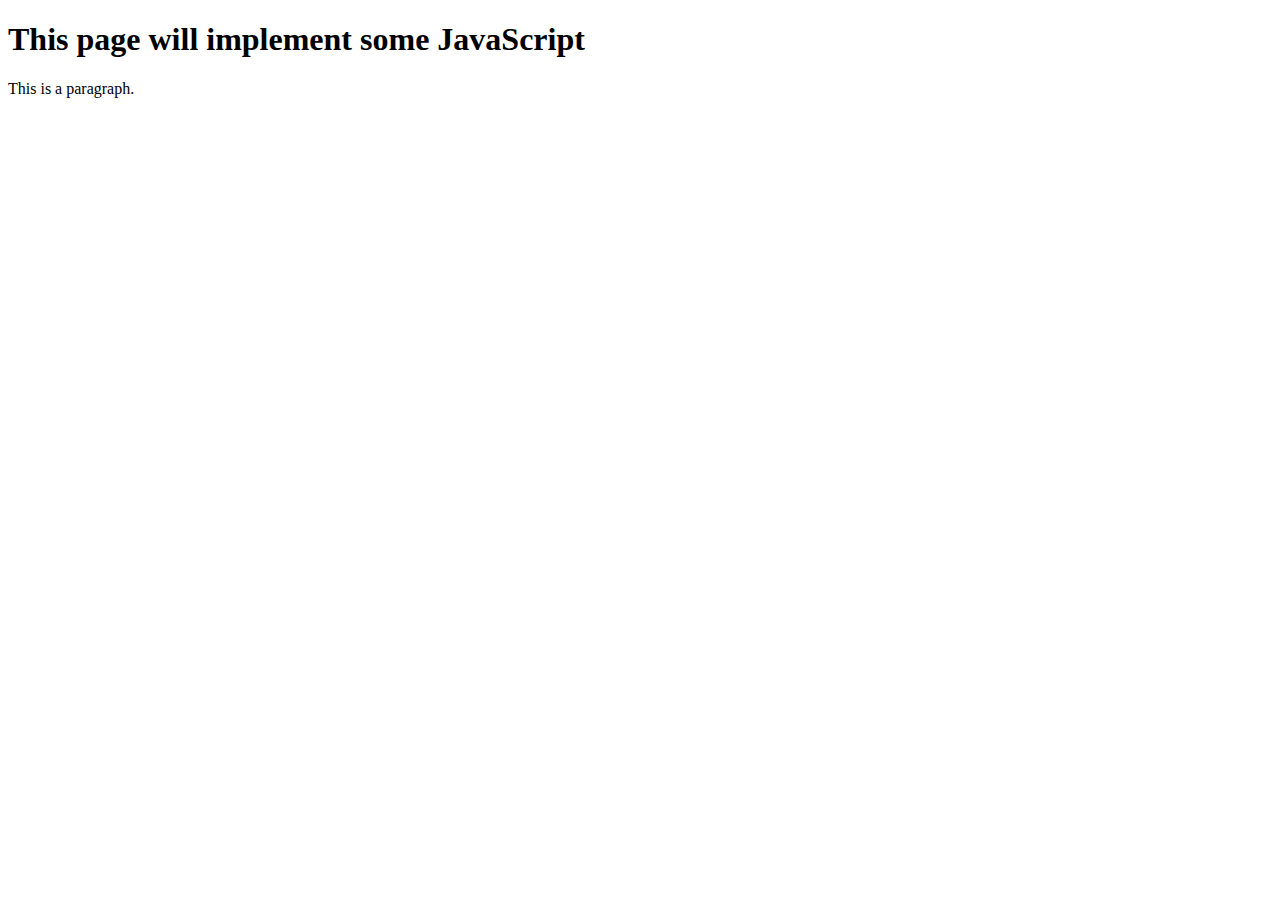
==== javascript.html @ 31d7c223 "web development test project" ====
<!DOCTYPE html>
<html>
<head>
<title>JavaScript</title>
</head>
<body>

<h1>This page will implement some JavaScript</h1>
<p>This is a paragraph.</p>
<script type="text/javascript">
/*

*/
</script>

</body>
</html>
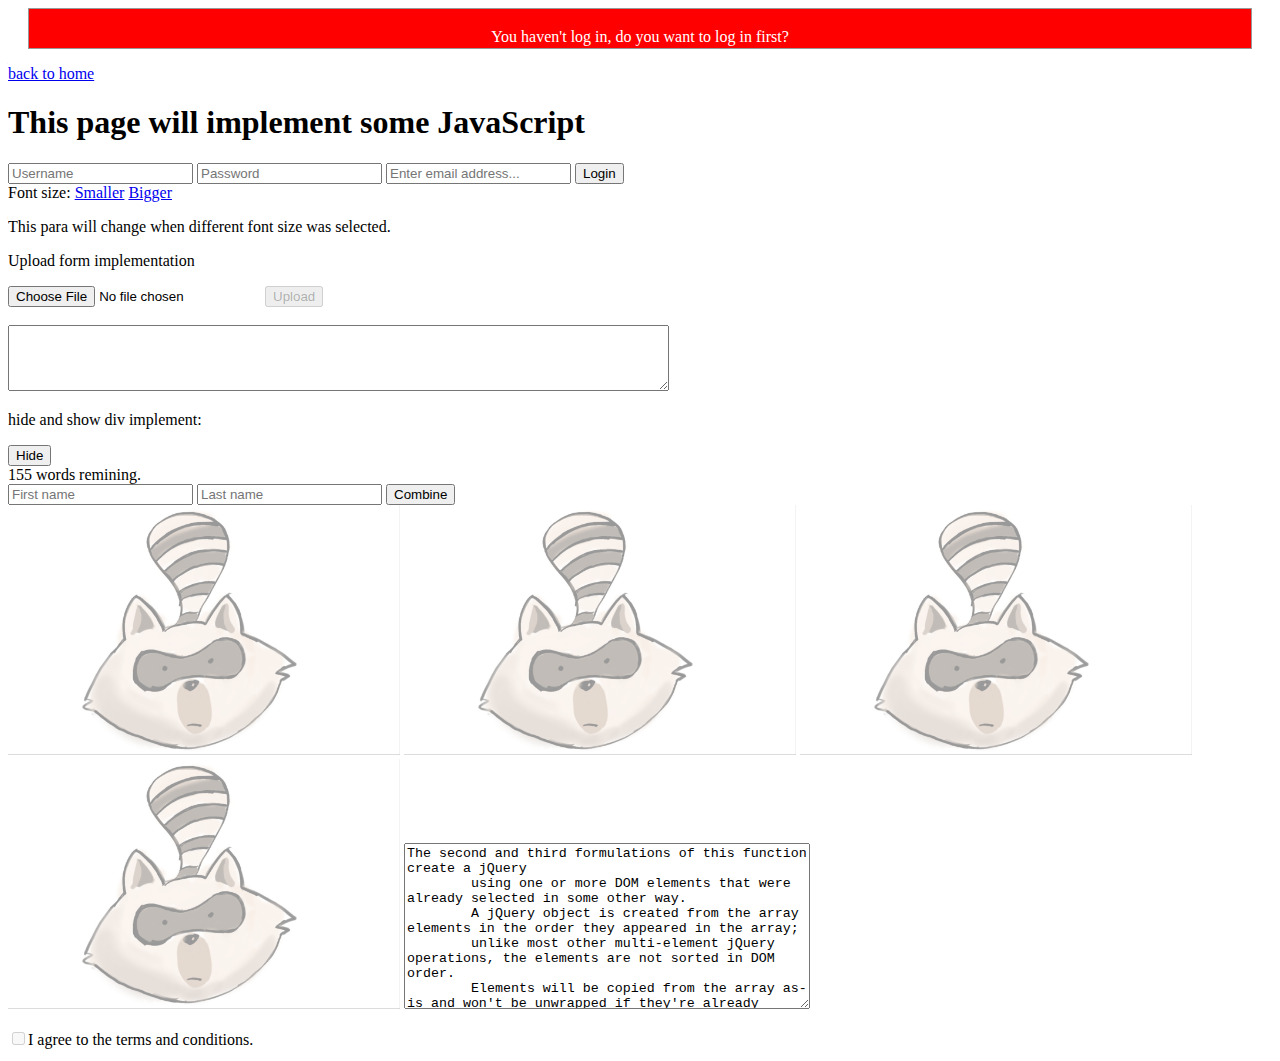
==== commit 98c9a73f: "more js and angular.js parctice" ====
--- a/javascript.html
+++ b/javascript.html
@@ -2,16 +2,70 @@
 <html>
 <head>
 <title>JavaScript</title>
+	<link rel="stylesheet" type="text/css" href="CSS/style2.css"/>
 </head>
 <body>
+	<div id="top_message">
+	<p>You haven't log in, do you want to log in first?</p>
+	<a href="#" id="hide_message">No Thanks!</a>
+	</div>
+<p><a class="hover" href="index.html" hovertext="Go back to index page!">back to home</a></p>
+<h1>This page will implement some JavaScript</h1>
+<form id="login_form">
+	<input type="text" id="username" placeholder="Username"/>
+	<input type="password" placeholder="Password"/>
+	<input type="email" placeholder="Enter email address..."/>
+	<input type="submit" value="Login"/>
+</form>
+	<div id="login_feedback"></div>
 
-<h1>This page will implement some JavaScript</h1>
-<p>This is a paragraph.</p>
-<script type="text/javascript">
-/*
+	Font size: <a class="hover" href="#" id="smaller" hovertext="Make para smaller!">Smaller</a> 
+			   <a class="hover" href="#" id="bigger" hovertext="Make para bigger!">Bigger</a>
+	<p>This para will change when different font size was selected.</p>
+	<form action="#" method="post" enctype="multipart/form-data">
+		<p>Upload form implementation</p>
+		<input id="file" type="file"/>
+		<input id="submit" type="submit" value="Upload"/>
+	</form>
+	<br />
+	<textarea id="comment" rows='4' cols="80" maxlength="155"></textarea>
+	<p>hide and show div implement: </p>
+	<input type="button" id="hideshow" value="Hide"/>
+	<div id="textarea_feedback"></div>
+	<div id="hoverdiv"></div>
+	
+	<input class="combine" type="text" placeholder="First name" />
+	<input class="combine" type="text" placeholder="Last name" />
+	<input type="button" value="Combine" id="combineb" />
+	<div id="combine_feedback"> </div>
+	<img class="fadeto" src="image/huanxiong.jpg" height="250"/>
+	<img class="fadeto" src="image/huanxiong.jpg" height="250"/>
+	<img class="fadeto" src="image/huanxiong.jpg" height="250"/>
+	<img class="fadeto" src="image/huanxiong.jpg" height="250"/>
+	
+	<textarea id="terms">The second and third formulations of this function create a jQuery 
+	using one or more DOM elements that were already selected in some other way. 
+	A jQuery object is created from the array elements in the order they appeared in the array; 
+	unlike most other multi-element jQuery operations, the elements are not sorted in DOM order. 
+	Elements will be copied from the array as-is and won't be unwrapped if they're already jQuery 
+	collections.The second and third formulations of this function create a jQuery object using one 
+	or more DOM elements that were already selected in some other way. A jQuery object is created 
+	from the array elements in the order they appeared in the array; unlike most other multi-element 
+	jQuery operations, the elements are not sorted in DOM order. Elements will be copied from the 
+	array as-is and won't be unwrapped if they're already jQuery collections.</textarea>
+	<p><input type="checkbox" id="agree" />I agree to the terms and conditions.</p>
+	<div id="scroll_feedback"></div>
+	
+	<script type="text/javascript">
+	// validate user info
+		function validator(){
+			alert(document.loginform.username.value);
+		}
+	</script>
+	
 
-*/
-</script>
+	<script type="text/javascript" src="js/jquery.js"></script>
+	<script type="text/javascript" src="js/parctice.js"></script>
 
 </body>
 </html>--- a/CSS/style2.css
+++ b/CSS/style2.css
@@ -0,0 +1,23 @@
+/* this is the style sheet for javascript.html*/
+	.bold{font-weight:bold}
+	
+	#hoverdiv{display:none;
+			  position:absolute;
+			  font-size:14px;
+			  background-color:black;
+			  color:white;
+			  border:1px solid #999;
+			  padding: 7px;}
+			  
+	#top_message{ display:none;
+					margin-left:20px;
+					margin-right:20px;
+					text-align:center;
+					background-color:#FF0000;
+					color:white;
+					border:1px solid #999;
+					padding: 7px;}
+	#terms{
+		height:160px;
+		width: 400px;
+	}